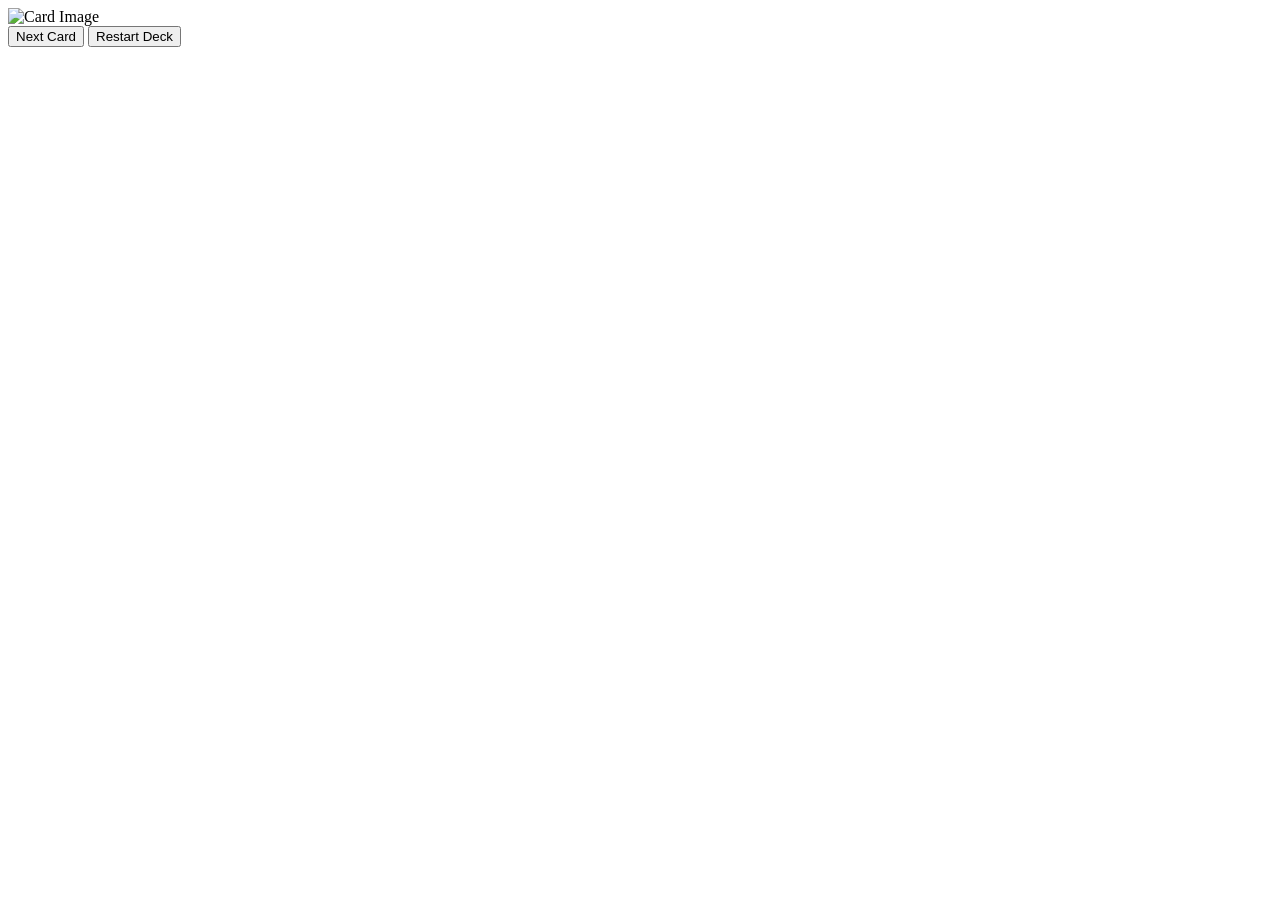
==== index.html @ cc86feec "Create index.html" ====
<!DOCTYPE html>
<html lang="en">
<head>
    <meta charset="UTF-8">
    <meta name="viewport" content="width=device-width, initial-scale=1.0">
    <title>Random Card Drawer</title>
    <link rel="stylesheet" href="styles.css">
</head>
<body>
    <div class="app-container">
        <img id="cardImage" class="card-image" src="images/card1.png" alt="Card Image">
        <div class="buttons">
            <button id="nextButton" class="btn">Next Card</button>
            <button id="restartButton" class="btn">Restart Deck</button>
        </div>
    </div>
    
    <script src="script.js"></script>
</body>
</html>
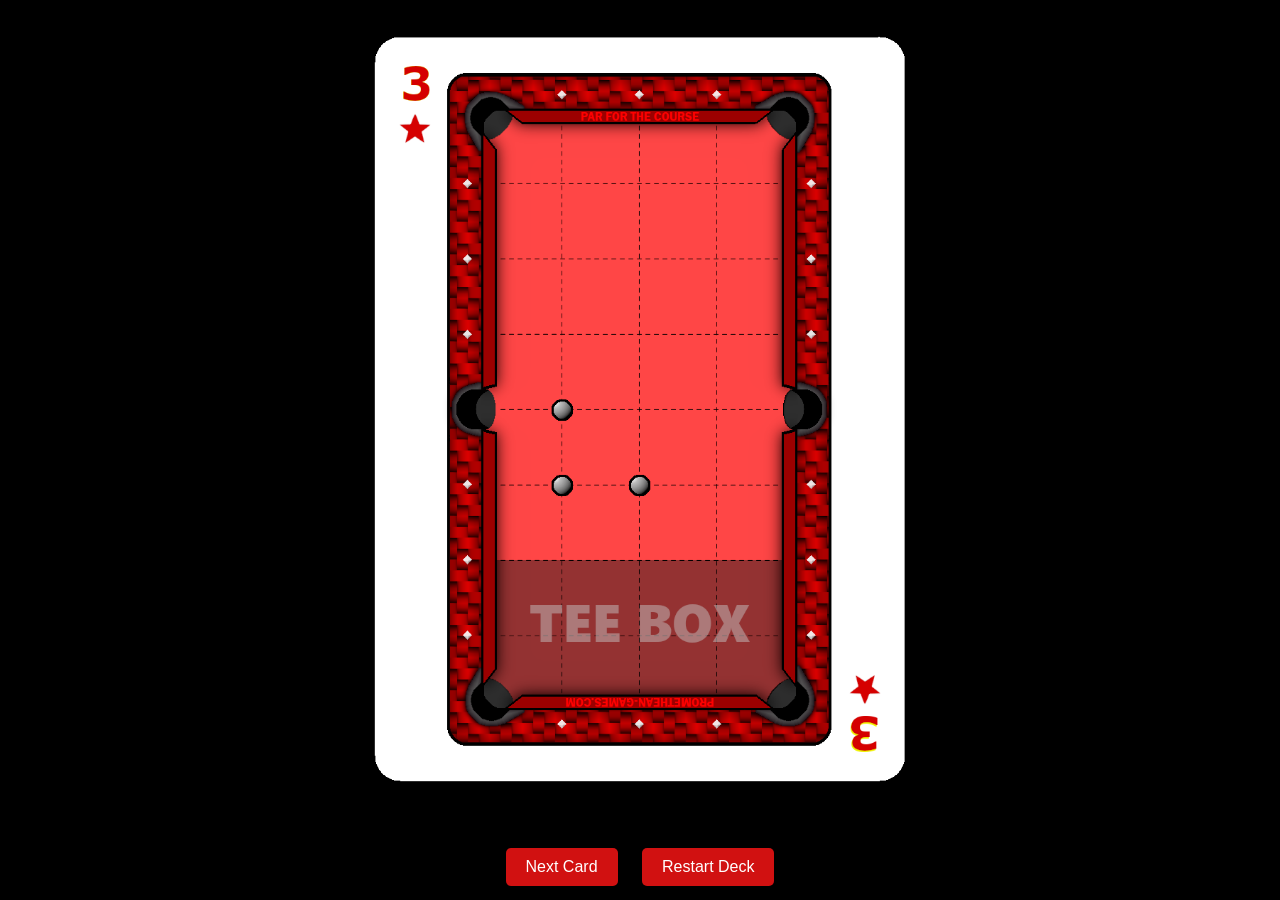
==== commit 77ba626c: "Update index.html" ====
--- a/index.html
+++ b/index.html
@@ -3,7 +3,7 @@
 <head>
     <meta charset="UTF-8">
     <meta name="viewport" content="width=device-width, initial-scale=1.0">
-    <title>Random Card Drawer</title>
+    <title>Par for the Course - Tournament</title>
     <link rel="stylesheet" href="styles.css">
 </head>
 <body>
--- a/styles.css
+++ b/styles.css
@@ -0,0 +1,44 @@
+* {
+    margin: 0;
+    padding: 0;
+    box-sizing: border-box;
+}
+
+body {
+    font-family: Arial, sans-serif;
+    display: flex;
+    justify-content: center;
+    align-items: center;
+    height: 100vh;
+    background-color: #000;
+}
+
+.app-container {
+    text-align: center;
+}
+
+.card-image {
+    width: 100%;
+    height: auto;
+    max-height: 90vh;
+    object-fit: contain;
+    border: 5px solid #000;
+}
+
+.buttons {
+    margin-top: 20px;
+}
+
+.btn {
+    padding: 10px 20px;
+    margin: 10px;
+    font-size: 16px;
+    cursor: pointer;
+    border: none;
+    border-radius: 5px;
+    background-color: #d11111;
+    color: #fff;
+    transition: background-color 0.3s;
+}
+
+.btn:hover {
